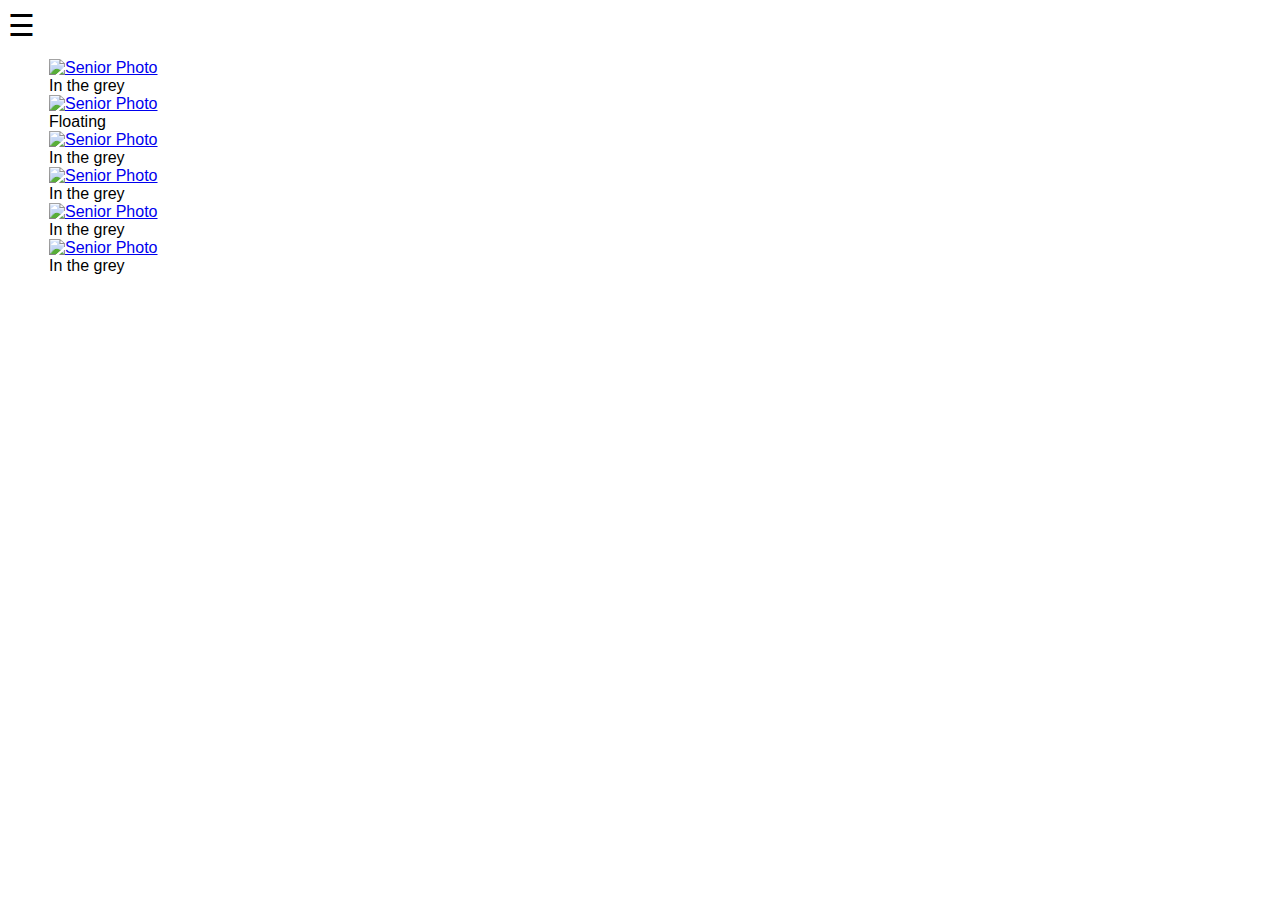
==== gallery.html @ 1f1778b3 "uio" ====
<!DOCTYPE html>
<html>
    <head>
        <link rel="stylesheet" href="css/reset.css">
        <script src="scripts/navFunctions.js" defer></script>
    </head>
    <body>
        <div id="nav" class="sidenav">
            <a href="javascript:void(0)" id="closeButton" onclick="closeNav()">&times;</a>
            <a href="./index.html">Home</a><!-- technically About Me -->
            <a href="./gallery.html">Gallery</a><!-- Page 2 -->
            <a href="./music.html">Music</a><!-- Page 3 -->
            <a href="./javascript.html">Javascript</a><!-- Page 4 -->
            <a href="./military.html"> S.A.D. & S.O.G.</a><!-- Page 5 -->
        </div>
        <span class="nav" id="openButton" onclick="openNav()">&#9776;</span>
        <div id="main">
            <div class="responsive">
                <div class="gallery">
                    <a target="_blank" href="imgs/me_by_wall_bw.png">
                        <img src="imgs/me_by_wall_bw.png" alt="Senior Photo" width="600" height="400">
                    </a>
                    <div class="desc">In the grey</div>
                </div>

                <div class="gallery">
                    <a target="_blank" href="imgs/lever.png">
                        <img src="imgs/lever.png" alt="Senior Photo" width="600" height="400">
                    </a>
                    <div class="desc">Floating</div>
                </div>

                <div class="gallery">
                    <a target="_blank" href="imgs/me_by_wall_bw.png">
                        <img src="imgs/me_by_wall_bw.png" alt="Senior Photo" width="600" height="400">
                    </a>
                    <div class="desc">In the grey</div>
                </div>

                <div class="gallery">
                    <a target="_blank" href="imgs/me_by_wall_bw.png">
                        <img src="imgs/me_by_wall_bw.png" alt="Senior Photo" width="600" height="400">
                    </a>
                    <div class="desc">In the grey</div>
                </div>

                <div class="gallery">
                    <a target="_blank" href="imgs/me_by_wall_bw.png">
                        <img src="imgs/me_by_wall_bw.png" alt="Senior Photo" width="600" height="400">
                    </a>
                    <div class="desc">In the grey</div>
                </div>

                <div class="gallery">
                    <a target="_blank" href="imgs/me_by_wall_bw.png">
                        <img src="imgs/me_by_wall_bw.png" alt="Senior Photo" width="600" height="400">
                    </a>
                    <div class="desc">In the grey</div>
                </div>

            </div>
            
        </div>
    </body>
</html>
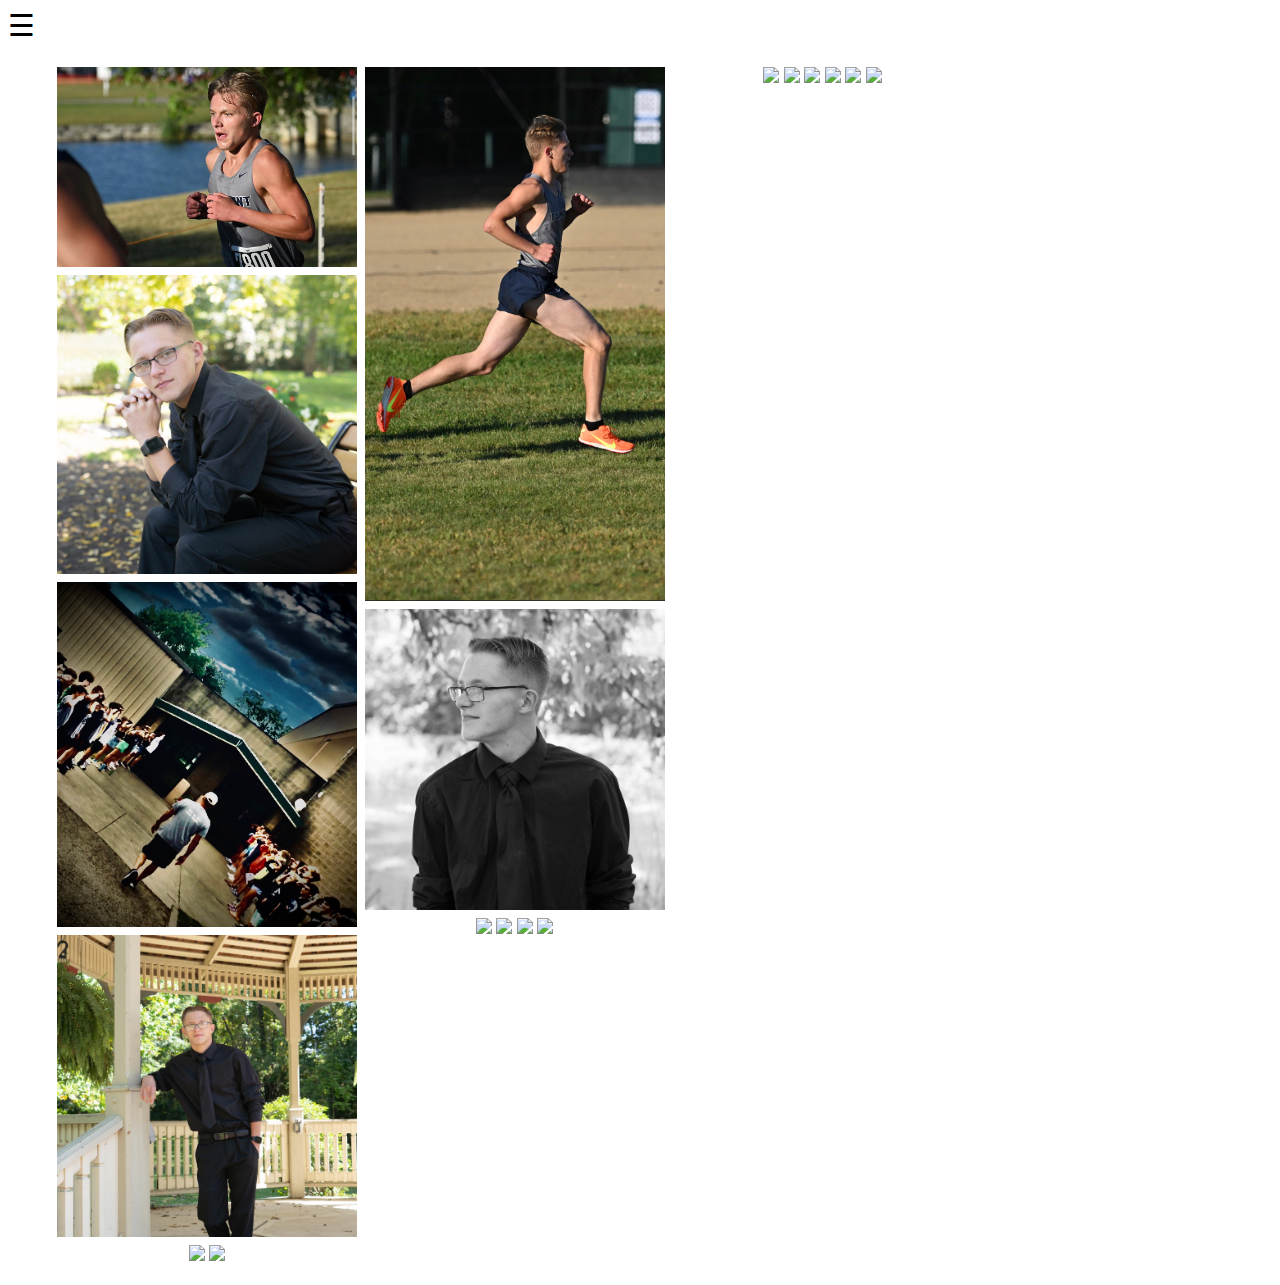
==== commit 4aee54a7: "sdfsdf" ====
--- a/gallery.html
+++ b/gallery.html
@@ -2,6 +2,7 @@
 <html>
     <head>
         <link rel="stylesheet" href="css/reset.css">
+        <link rel="stylesheet" href="css/imgs.css">
         <script src="scripts/navFunctions.js" defer></script>
     </head>
     <body>
@@ -15,51 +16,33 @@
         </div>
         <span class="nav" id="openButton" onclick="openNav()">&#9776;</span>
         <div id="main">
-            <div class="responsive">
-                <div class="gallery">
-                    <a target="_blank" href="imgs/me_by_wall_bw.png">
-                        <img src="imgs/me_by_wall_bw.png" alt="Senior Photo" width="600" height="400">
-                    </a>
-                    <div class="desc">In the grey</div>
+            <div class="row" style="text-align: center;"> 
+                <div class="column">
+                    <img src="imgs/dying.JPG" style="width:100%">
+                    <img src="imgs/reflecting.JPG" style="width:100%">
+                    <img src="imgs/wegotyourback.JPG" style="width:100%">
+                    <img src="imgs/inadome.JPG" style="width:100%">
+                    
+                    <img src="imgs/grey_wall.JPG" style="width:100%">
+                    <img src="imgs/forest.JPG" style="width:100%">
                 </div>
-
-                <div class="gallery">
-                    <a target="_blank" href="imgs/lever.png">
-                        <img src="imgs/lever.png" alt="Senior Photo" width="600" height="400">
-                    </a>
-                    <div class="desc">Floating</div>
+                <div class="column">
+                    <img src="imgs/stride.JPG" style="width:100%">
+                    <img src="imgs/meingrey.JPG" style="width:100%">
+                    <img src="imgs/tree.JPG" style="width:100%">
+                    <img src="imgs/river.JPG" style="width:100%">
+                    <img src="imgs/zoom_grey_wall.JPG" style="width:100%">
+                    <img src="imgs/floating.JPG" style="width:100%">
                 </div>
-
-                <div class="gallery">
-                    <a target="_blank" href="imgs/me_by_wall_bw.png">
-                        <img src="imgs/me_by_wall_bw.png" alt="Senior Photo" width="600" height="400">
-                    </a>
-                    <div class="desc">In the grey</div>
+                <div class="column">
+                    <img src="imgs/car.JPG" style="width:100%">
+                    <img src="imgs/wall.JPG" style="width:100%">
+                    <img src="imgs/past.JPG" style="width:100%">
+                    <img src="imgs/car_grey.JPG" style="width:100%">
+                    <img src="imgs/atatree.JPG" style="width:100%">
+                    <img src="imgs/bench.JPG" style="width:100%">
                 </div>
-
-                <div class="gallery">
-                    <a target="_blank" href="imgs/me_by_wall_bw.png">
-                        <img src="imgs/me_by_wall_bw.png" alt="Senior Photo" width="600" height="400">
-                    </a>
-                    <div class="desc">In the grey</div>
-                </div>
-
-                <div class="gallery">
-                    <a target="_blank" href="imgs/me_by_wall_bw.png">
-                        <img src="imgs/me_by_wall_bw.png" alt="Senior Photo" width="600" height="400">
-                    </a>
-                    <div class="desc">In the grey</div>
-                </div>
-
-                <div class="gallery">
-                    <a target="_blank" href="imgs/me_by_wall_bw.png">
-                        <img src="imgs/me_by_wall_bw.png" alt="Senior Photo" width="600" height="400">
-                    </a>
-                    <div class="desc">In the grey</div>
-                </div>
-
             </div>
-            
         </div>
     </body>
 </html>--- a/css/imgs.css
+++ b/css/imgs.css
@@ -0,0 +1,39 @@
+.row {
+    display: -ms-flexbox; /* IE10 */
+    display: flex;
+    -ms-flex-wrap: wrap; /* IE10 */
+    flex-wrap: wrap;
+    padding: 0 4px;
+  }
+  
+  /* Create four equal columns that sits next to each other */
+  .column {
+    -ms-flex: 25%; /* IE10 */
+    flex: 25%;
+    max-width: 25%;
+    padding: 0 4px;
+  }
+  
+  .column img {
+    margin-top: 8px;
+    vertical-align: middle;
+    width: 100%;
+  }
+  
+  /* Responsive layout - makes a two column-layout instead of four columns */
+  @media screen and (max-width: 800px) {
+    .column {
+      -ms-flex: 50%;
+      flex: 50%;
+      max-width: 50%;
+    }
+  }
+  
+  /* Responsive layout - makes the two columns stack on top of each other instead of next to each other */
+  @media screen and (max-width: 600px) {
+    .column {
+      -ms-flex: 100%;
+      flex: 100%;
+      max-width: 100%;
+    }
+  }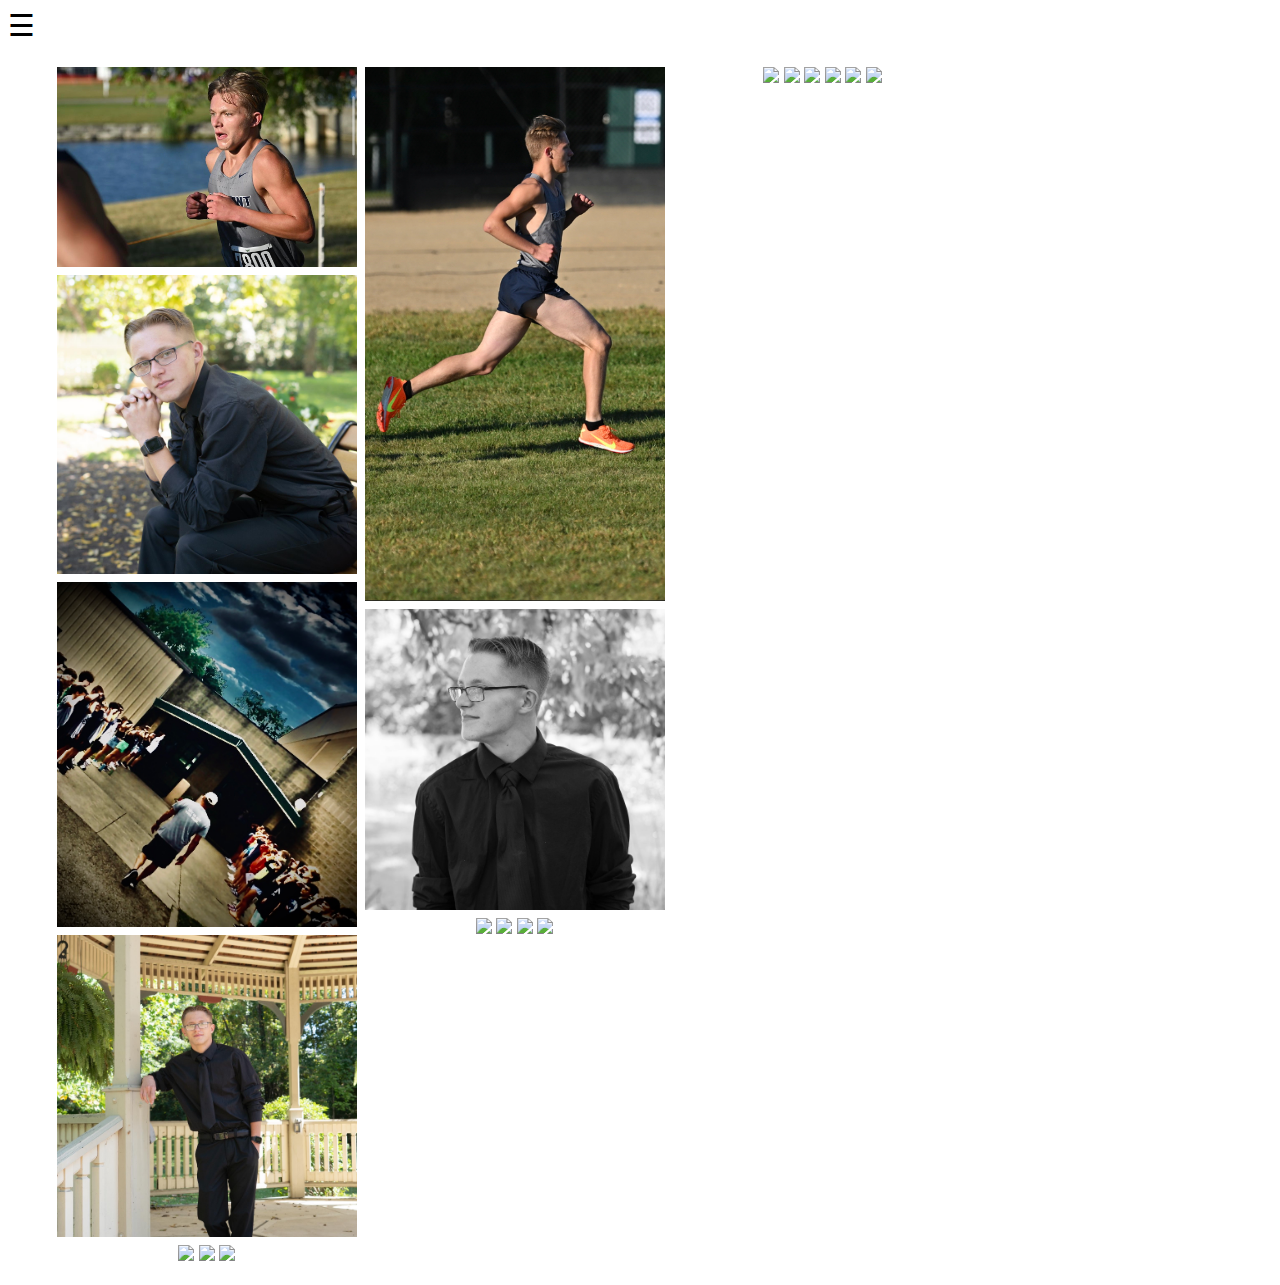
==== commit 2bfb7c6a: "asda" ====
--- a/gallery.html
+++ b/gallery.html
@@ -22,7 +22,7 @@
                     <img src="imgs/reflecting.JPG" style="width:100%">
                     <img src="imgs/wegotyourback.JPG" style="width:100%">
                     <img src="imgs/inadome.JPG" style="width:100%">
-                    
+                    <img src="imgs/on_a_wall.JPG" style="width:100%">
                     <img src="imgs/grey_wall.JPG" style="width:100%">
                     <img src="imgs/forest.JPG" style="width:100%">
                 </div>
